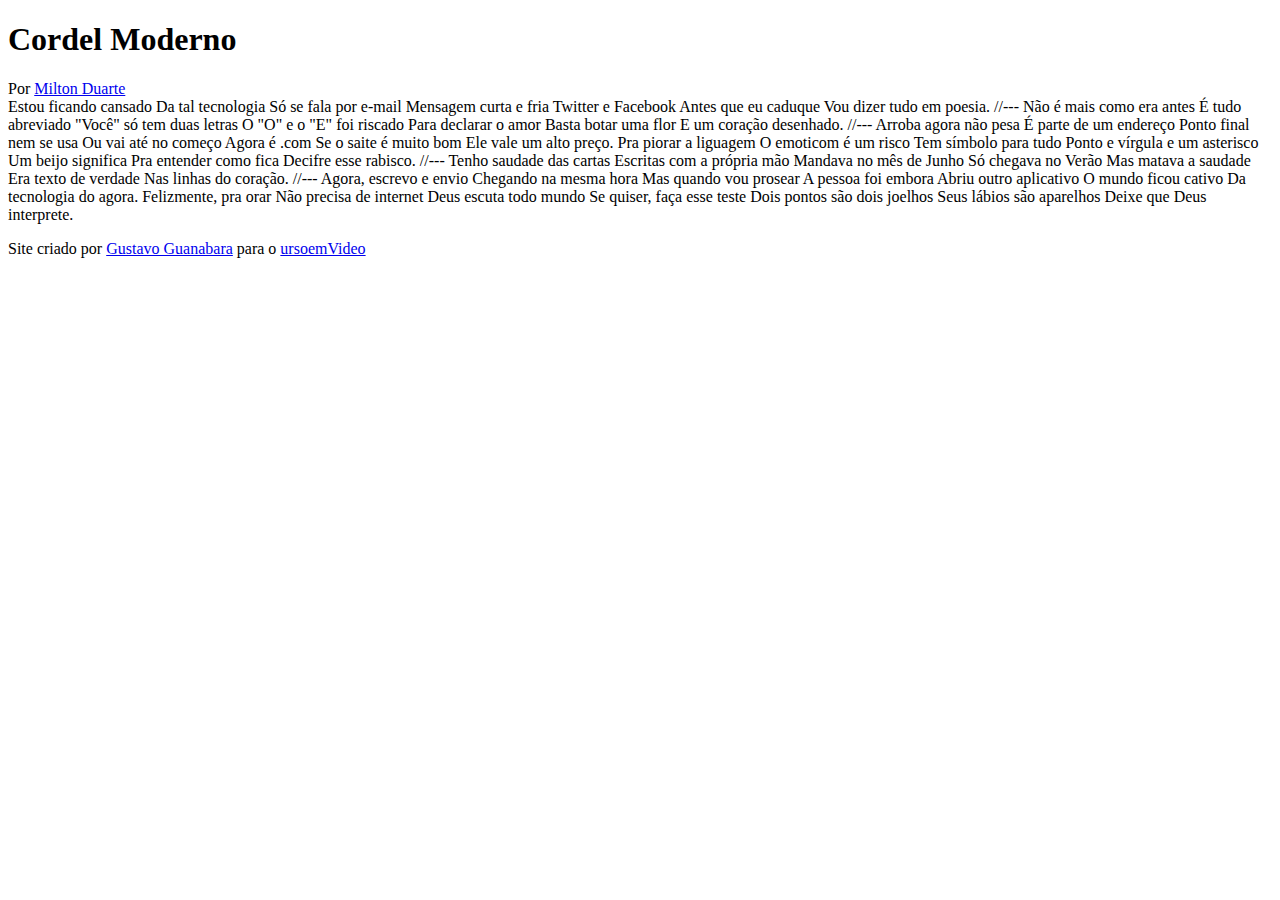
==== desafios/desafio12/index.html @ eda5b294 "1" ====
<!DOCTYPE html>
<html lang="pt-br">
<head>
    <meta charset="UTF-8">
    <meta name="viewport" content="width=device-width, initial-scale=1.0">
    <title>Cordel Moderno</title>
</head>
<body>
    <header>
        <h1>Cordel Moderno</h1>
        Por <a href="https://www.recantodasletras.com.br/poesias/3186743" target="_blank">Milton Duarte</a>
        
    </header>

    Estou ficando cansado
    Da tal tecnologia
    Só se fala por e-mail
    Mensagem curta e fria
    Twitter e Facebook
    Antes que eu caduque
    Vou dizer tudo em poesia.

    //---

    Não é mais como era antes
    É tudo abreviado
    "Você" só tem duas letras
    O "O" e o "E" foi riscado
    Para declarar o amor
    Basta botar uma flor
    E um coração desenhado.

    //---

    Arroba agora não pesa
    É parte de um endereço
    Ponto final nem se usa
    Ou vai até no começo
    Agora é .com
    Se o saite é muito bom
    Ele vale um alto preço.

    Pra piorar a liguagem
    O emoticom é um risco
    Tem símbolo para tudo
    Ponto e vírgula e um asterisco
    Um beijo significa
    Pra entender como fica
    Decifre esse rabisco.

    //---

    Tenho saudade das cartas
    Escritas com a própria mão
    Mandava no mês de Junho
    Só chegava no Verão
    Mas matava a saudade
    Era texto de verdade
    Nas linhas do coração.

    //---

    Agora, escrevo e envio
    Chegando na mesma hora
    Mas quando vou prosear
    A pessoa foi embora
    Abriu outro aplicativo
    O mundo ficou cativo
    Da tecnologia do agora.

    Felizmente, pra orar
    Não precisa de internet
    Deus escuta todo mundo
    Se quiser, faça esse teste
    Dois pontos são dois joelhos
    Seus lábios são aparelhos
    Deixe que Deus interprete.
    <footer>
        <p>Site criado por <a href="https://gustavoguanabara.io" target="_blank">Gustavo Guanabara</a> para o <a href="https://www.cursoemvideo.com" target="_blank">ursoemVideo</a></p>
    </footer>
</body>
</html>
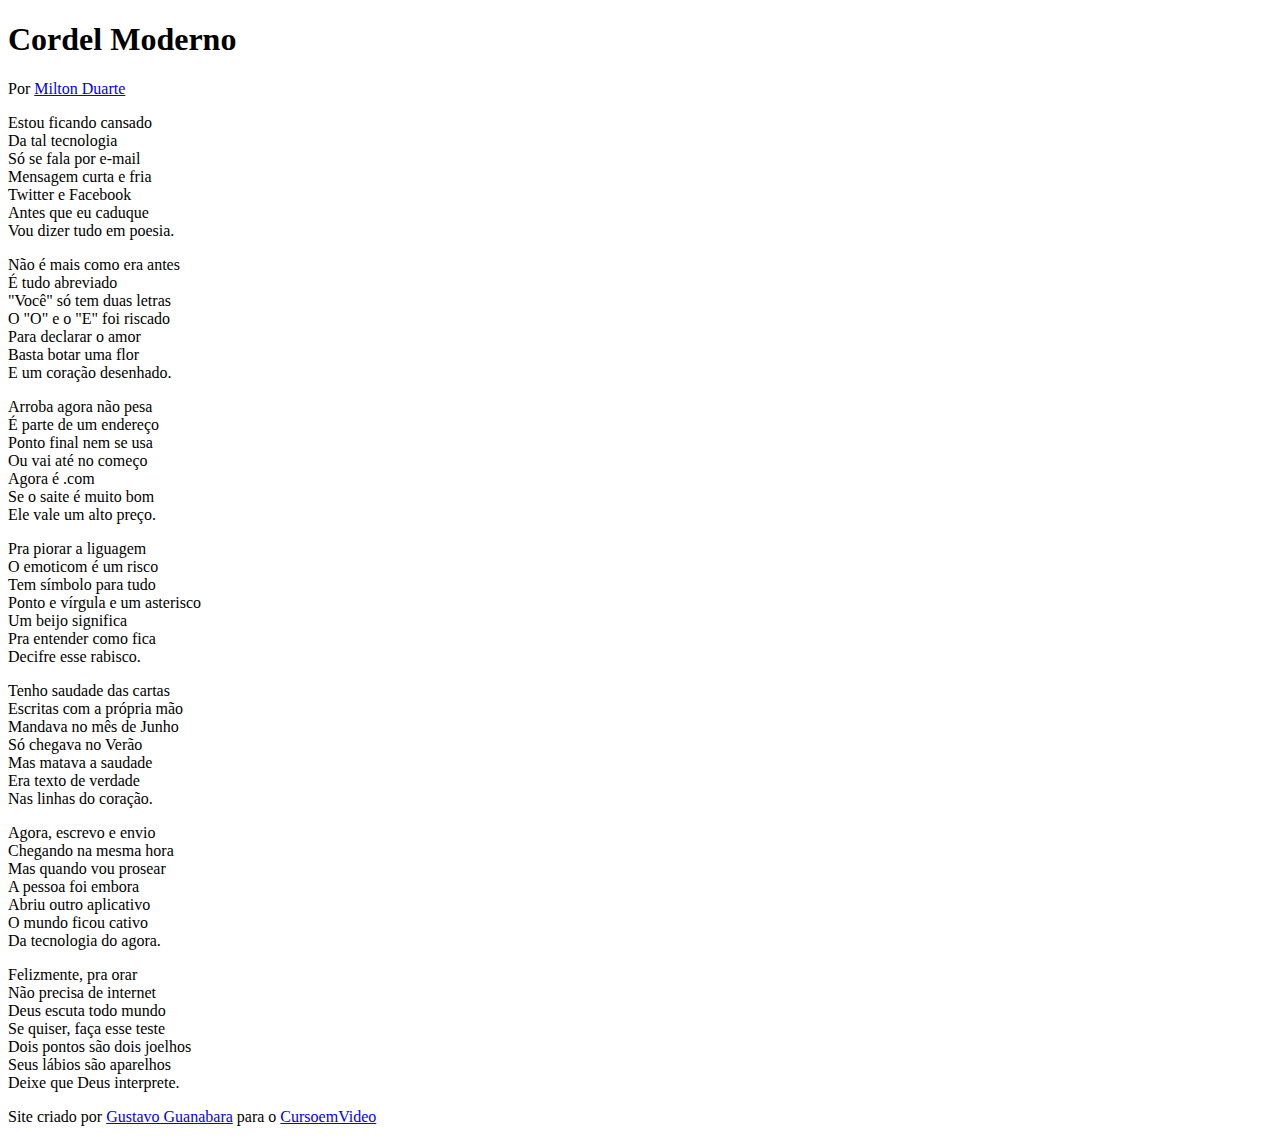
==== commit bea0b823: "Atualização" ====
--- a/desafios/desafio12/index.html
+++ b/desafios/desafio12/index.html
@@ -4,6 +4,7 @@
     <meta charset="UTF-8">
     <meta name="viewport" content="width=device-width, initial-scale=1.0">
     <title>Cordel Moderno</title>
+    <link rel="stylesheet" href="estilo/style.css">
 </head>
 <body>
     <header>
@@ -12,71 +13,95 @@
         
     </header>
 
-    Estou ficando cansado
-    Da tal tecnologia
-    Só se fala por e-mail
-    Mensagem curta e fria
-    Twitter e Facebook
-    Antes que eu caduque
-    Vou dizer tudo em poesia.
+    <section>
+        <p>
+            Estou ficando cansado <br>
+            Da tal tecnologia <br>
+            Só se fala por e-mail <br>
+            Mensagem curta e fria <br>
+            Twitter e Facebook <br>
+            Antes que eu caduque <br>
+            Vou dizer tudo em poesia.
+        </p>
+    </section>
 
-    //---
+    
 
-    Não é mais como era antes
-    É tudo abreviado
-    "Você" só tem duas letras
-    O "O" e o "E" foi riscado
-    Para declarar o amor
-    Basta botar uma flor
-    E um coração desenhado.
+    <section>
+        <p>
+            Não é mais como era antes <br>
+            É tudo abreviado <br>
+            "Você" só tem duas letras <br>
+            O "O" e o "E" foi riscado <br>
+            Para declarar o amor <br>
+            Basta botar uma flor <br>
+            E um coração desenhado.
+        </p>
+    </section>
 
-    //---
+   
 
-    Arroba agora não pesa
-    É parte de um endereço
-    Ponto final nem se usa
-    Ou vai até no começo
-    Agora é .com
-    Se o saite é muito bom
-    Ele vale um alto preço.
+    <section>
+        <p>
+            Arroba agora não pesa <br>
+            É parte de um endereço <br>
+            Ponto final nem se usa <br>
+            Ou vai até no começo <br>
+            Agora é .com <br>
+            Se o saite é muito bom <br>
+            Ele vale um alto preço.
+        </p>
 
-    Pra piorar a liguagem
-    O emoticom é um risco
-    Tem símbolo para tudo
-    Ponto e vírgula e um asterisco
-    Um beijo significa
-    Pra entender como fica
-    Decifre esse rabisco.
+        <p>
+            Pra piorar a liguagem <br>
+            O emoticom é um risco <br>
+            Tem símbolo para tudo <br>
+            Ponto e vírgula e um asterisco <br>
+            Um beijo significa <br>
+            Pra entender como fica <br>
+            Decifre esse rabisco.
+        </p>
+    </section>
 
-    //---
+    
 
-    Tenho saudade das cartas
-    Escritas com a própria mão
-    Mandava no mês de Junho
-    Só chegava no Verão
-    Mas matava a saudade
-    Era texto de verdade
-    Nas linhas do coração.
+    <section>
+        <p>
+            Tenho saudade das cartas <br>
+            Escritas com a própria mão <br>
+            Mandava no mês de Junho <br>
+            Só chegava no Verão <br>
+            Mas matava a saudade <br>
+            Era texto de verdade <br>
+            Nas linhas do coração.
+        </p>
+    </section>
 
-    //---
+    
 
-    Agora, escrevo e envio
-    Chegando na mesma hora
-    Mas quando vou prosear
-    A pessoa foi embora
-    Abriu outro aplicativo
-    O mundo ficou cativo
-    Da tecnologia do agora.
+    <section>
+        <p>
+            Agora, escrevo e envio <br>
+            Chegando na mesma hora <br>
+            Mas quando vou prosear <br>
+            A pessoa foi embora <br>
+            Abriu outro aplicativo <br>
+            O mundo ficou cativo <br>
+            Da tecnologia do agora.
+        </p>
 
-    Felizmente, pra orar
-    Não precisa de internet
-    Deus escuta todo mundo
-    Se quiser, faça esse teste
-    Dois pontos são dois joelhos
-    Seus lábios são aparelhos
-    Deixe que Deus interprete.
+        <p>
+            Felizmente, pra orar <br>
+            Não precisa de internet <br>
+            Deus escuta todo mundo <br>
+            Se quiser, faça esse teste <br>
+            Dois pontos são dois joelhos <br>
+            Seus lábios são aparelhos <br>
+            Deixe que Deus interprete.
+        </p>
+    </section>
     <footer>
-        <p>Site criado por <a href="https://gustavoguanabara.io" target="_blank">Gustavo Guanabara</a> para o <a href="https://www.cursoemvideo.com" target="_blank">ursoemVideo</a></p>
+        <p>Site criado por <a href="https://gustavoguanabara.io" target="_blank">Gustavo Guanabara</a> para o <a href="https://www.cursoemvideo.com" target="_blank">CursoemVideo</a></p>
     </footer>
 </body>
 </html>--- a/desafios/desafio12/estilo/style.css
+++ b/desafios/desafio12/estilo/style.css
@@ -0,0 +1,2 @@
+@charset "UTF-8";
+
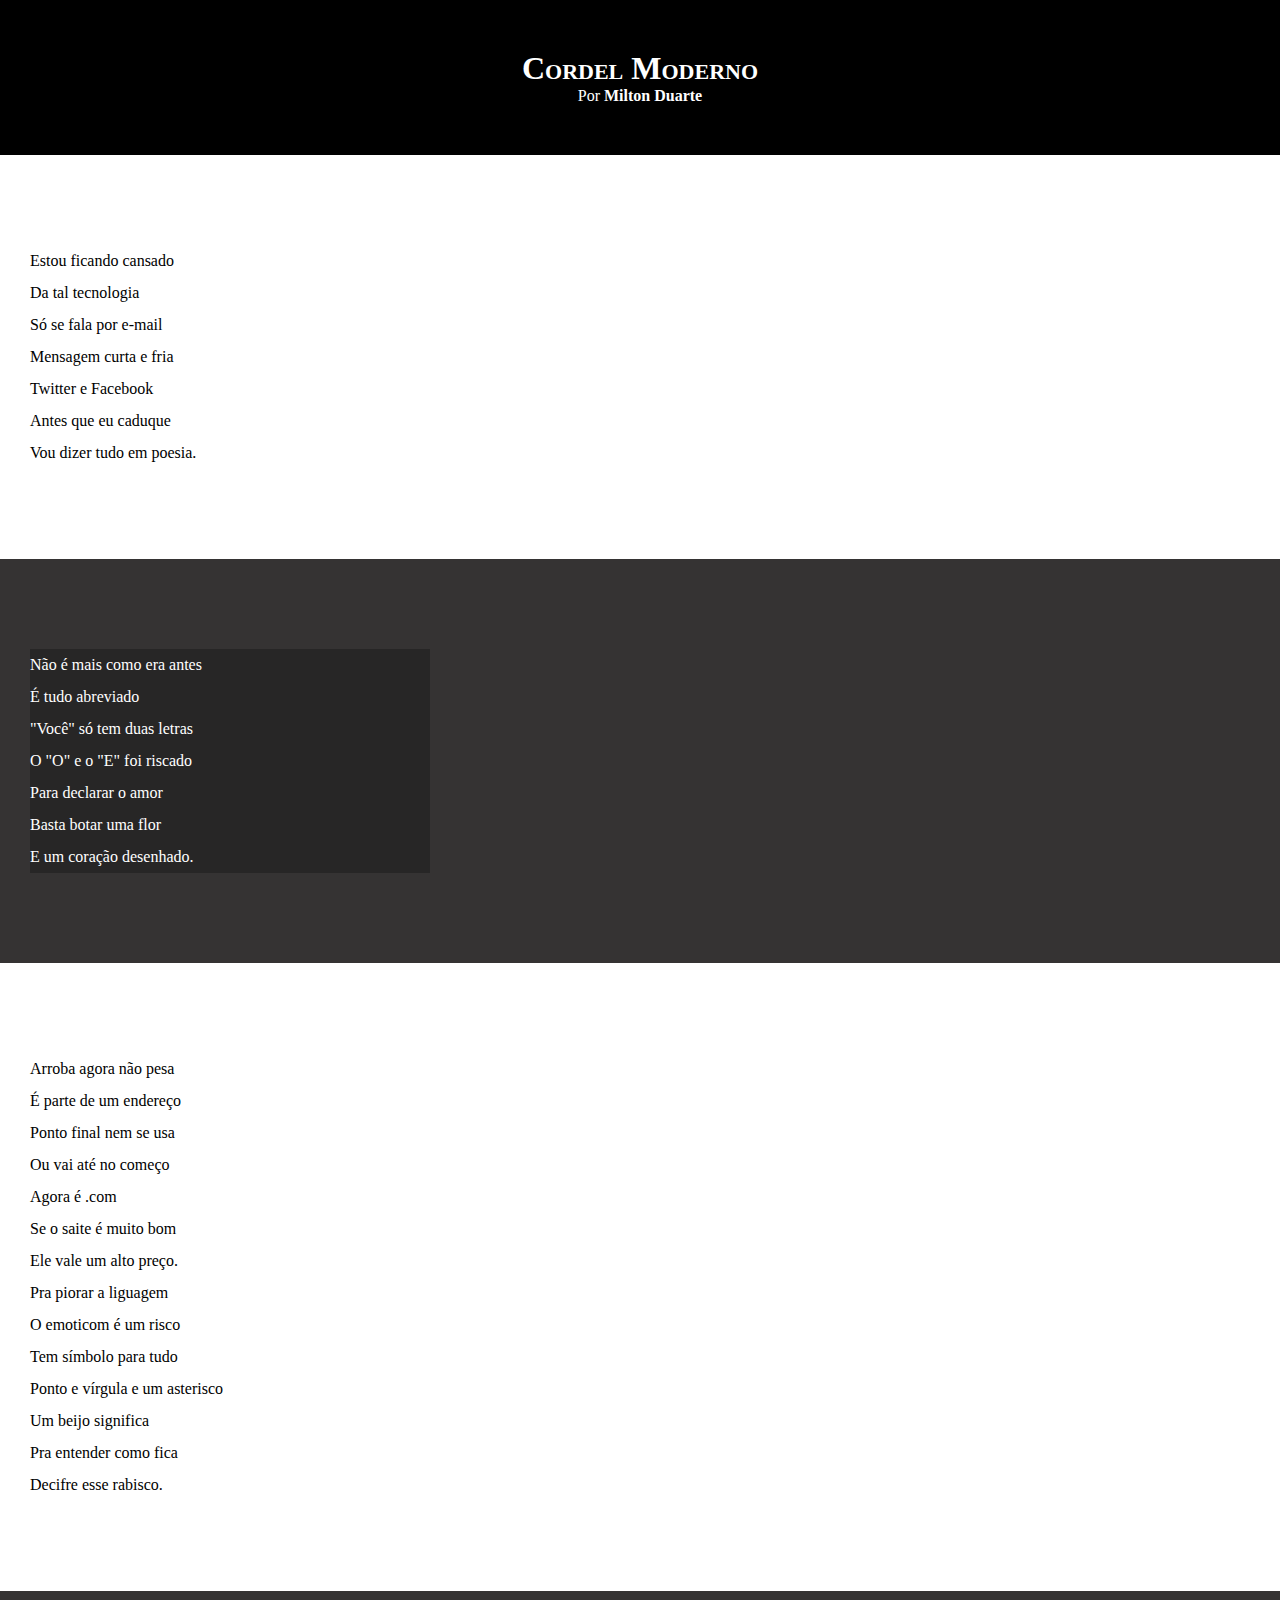
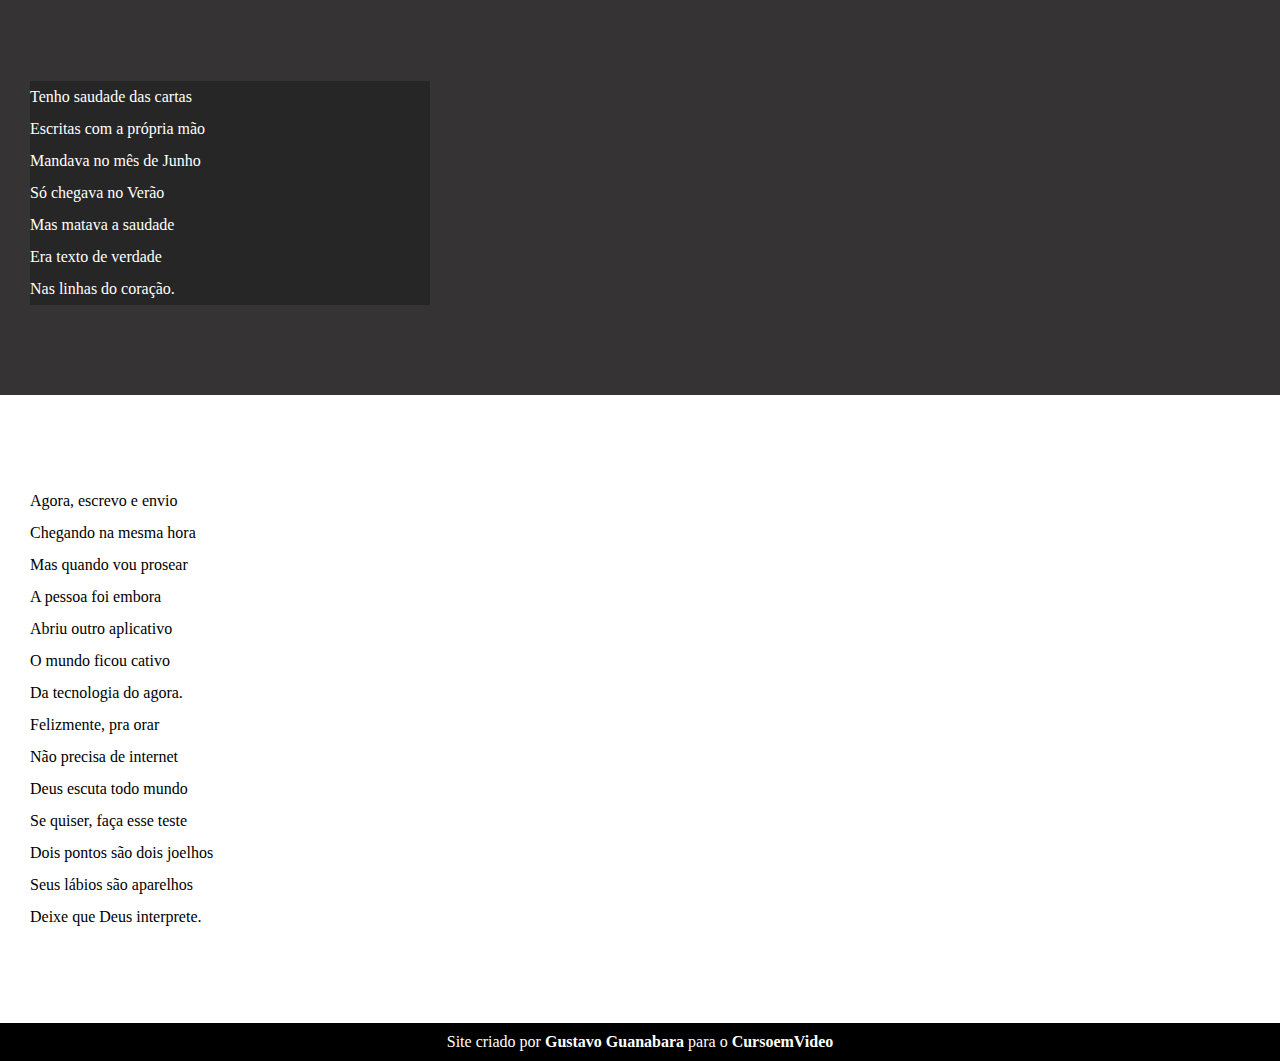
==== commit 5433d922: "atualizei CSS" ====
--- a/desafios/desafio12/index.html
+++ b/desafios/desafio12/index.html
@@ -9,11 +9,11 @@
 <body>
     <header>
         <h1>Cordel Moderno</h1>
-        Por <a href="https://www.recantodasletras.com.br/poesias/3186743" target="_blank">Milton Duarte</a>
+        <p>Por <a href="https://www.recantodasletras.com.br/poesias/3186743" target="_blank">Milton Duarte</a></p>
         
     </header>
 
-    <section>
+    <section class="normal">
         <p>
             Estou ficando cansado <br>
             Da tal tecnologia <br>
@@ -27,7 +27,7 @@
 
     
 
-    <section>
+    <section class="imagem">
         <p>
             Não é mais como era antes <br>
             É tudo abreviado <br>
@@ -41,7 +41,7 @@
 
    
 
-    <section>
+    <section class="normal">
         <p>
             Arroba agora não pesa <br>
             É parte de um endereço <br>
@@ -65,7 +65,7 @@
 
     
 
-    <section>
+    <section class="imagem">
         <p>
             Tenho saudade das cartas <br>
             Escritas com a própria mão <br>
@@ -79,7 +79,7 @@
 
     
 
-    <section>
+    <section class="normal">
         <p>
             Agora, escrevo e envio <br>
             Chegando na mesma hora <br>
--- a/desafios/desafio12/estilo/style.css
+++ b/desafios/desafio12/estilo/style.css
@@ -1,2 +1,55 @@
 @charset "UTF-8";
 
+*{
+    margin: 0px;
+    padding: 0px;
+}
+
+html, body { 
+    min-height: 100vh;
+    background-color: darkgray;
+}
+header{
+    background-color: black ;
+    color: white;
+    text-align: center;
+}
+header > h1{
+    padding-top: 50px;
+    font-variant: small-caps;
+}
+header > p{
+    padding-bottom: 50px;
+}
+a{
+    color: white;
+    text-decoration: none;
+    font-weight: bolder;
+}
+header a:hover, footer a:hover{
+    text-decoration: underline;
+}
+section{
+    padding-top: 10vh;
+    padding-bottom: 10vh;
+    line-height: 2em;
+    padding-left: 30px;
+}
+section.normal{
+    background-color: white; 
+    color: black;
+}
+section.imagem{
+    background-color: rgb(53, 51, 51);
+    color: white;
+}
+section.imagem > p{
+    width: 400px;
+    background-color: rgba(0, 0, 0, 0.253);
+}
+footer{
+    background-color: black;
+    color: white;
+    text-align: center;
+    padding: 10px;
+}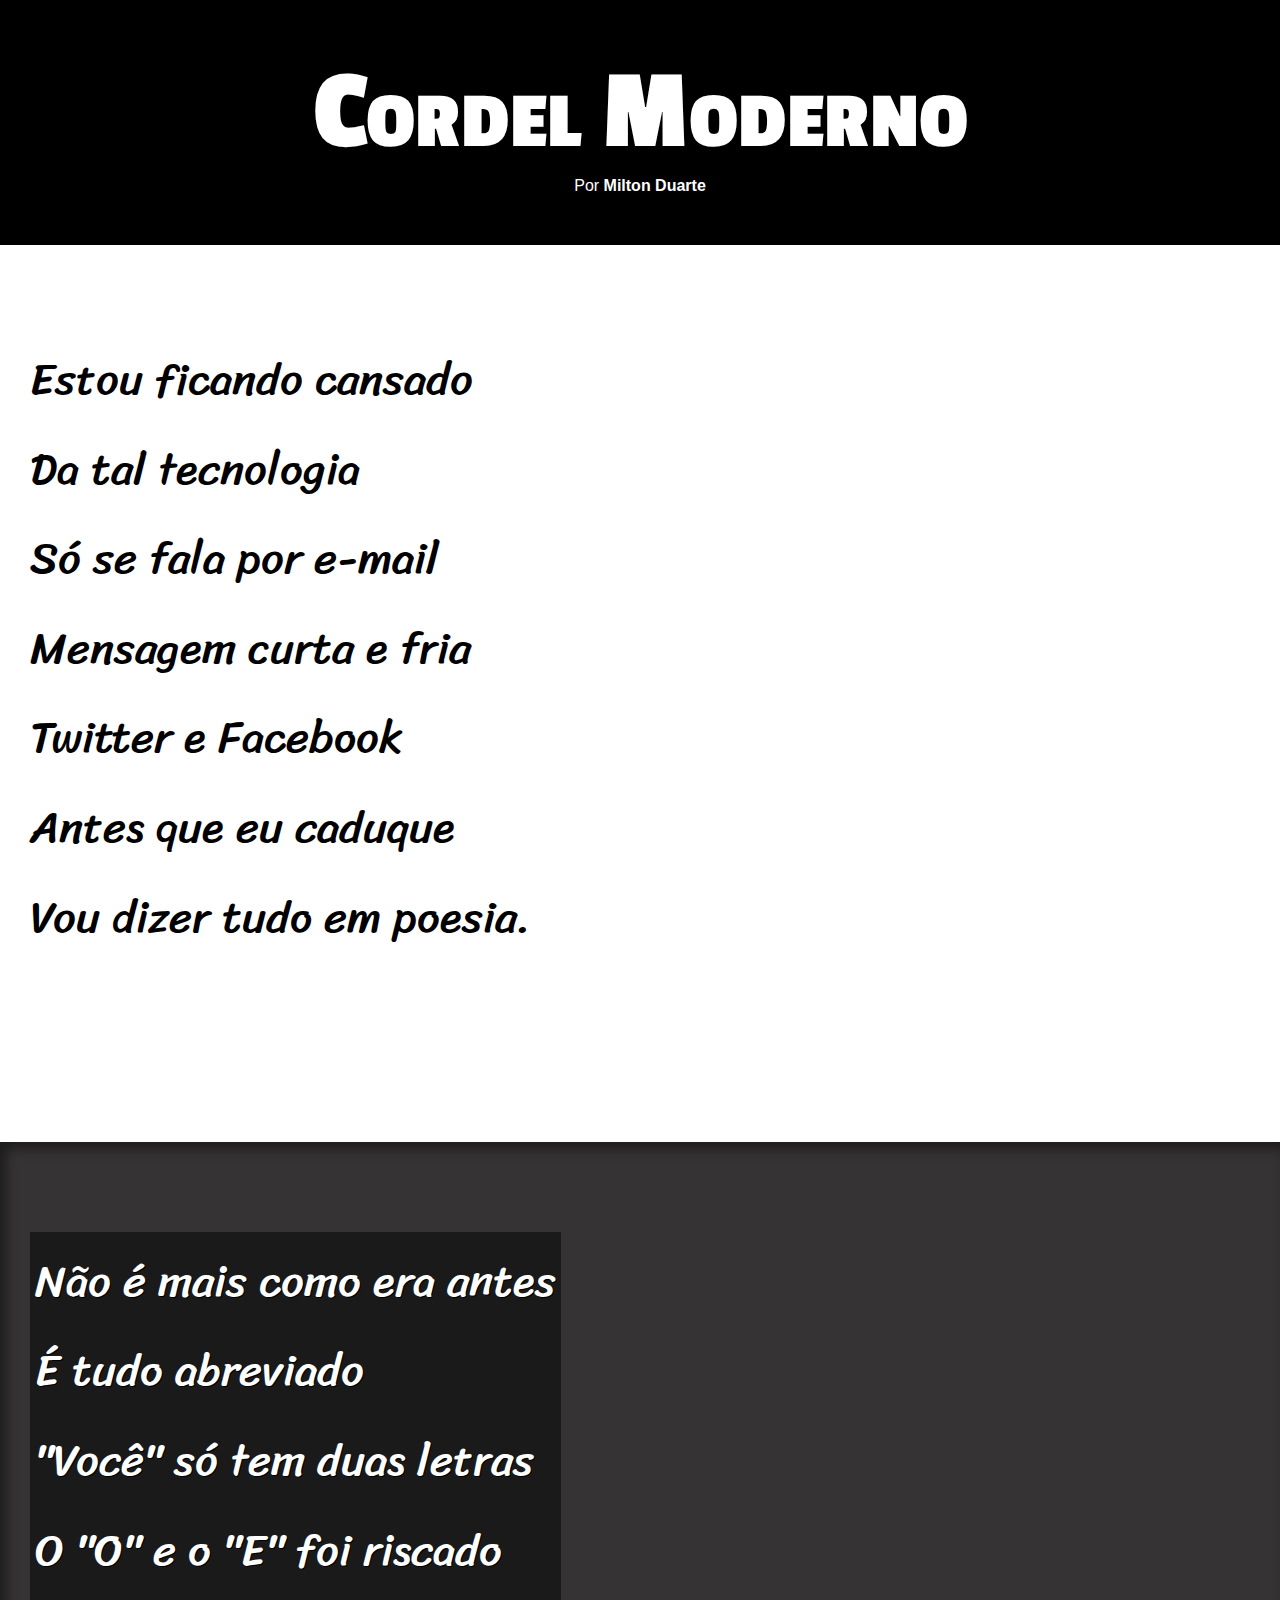
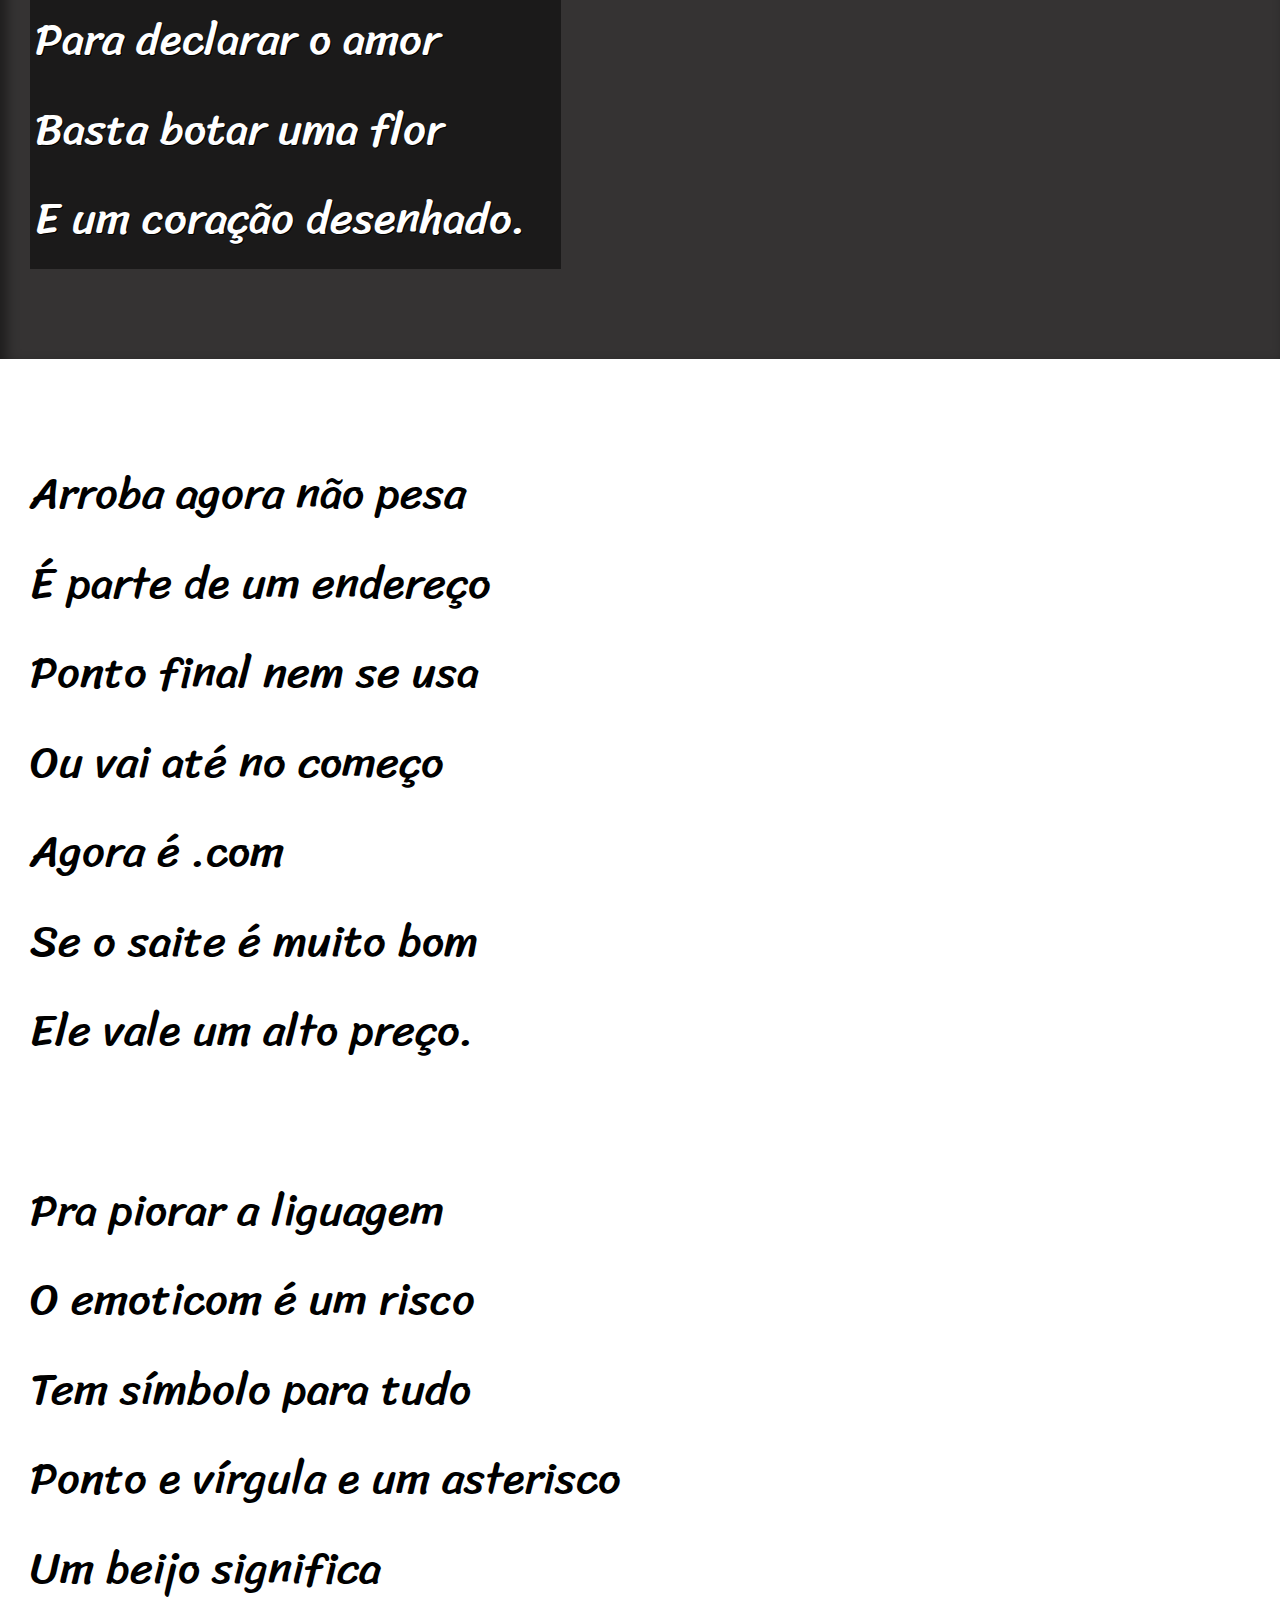
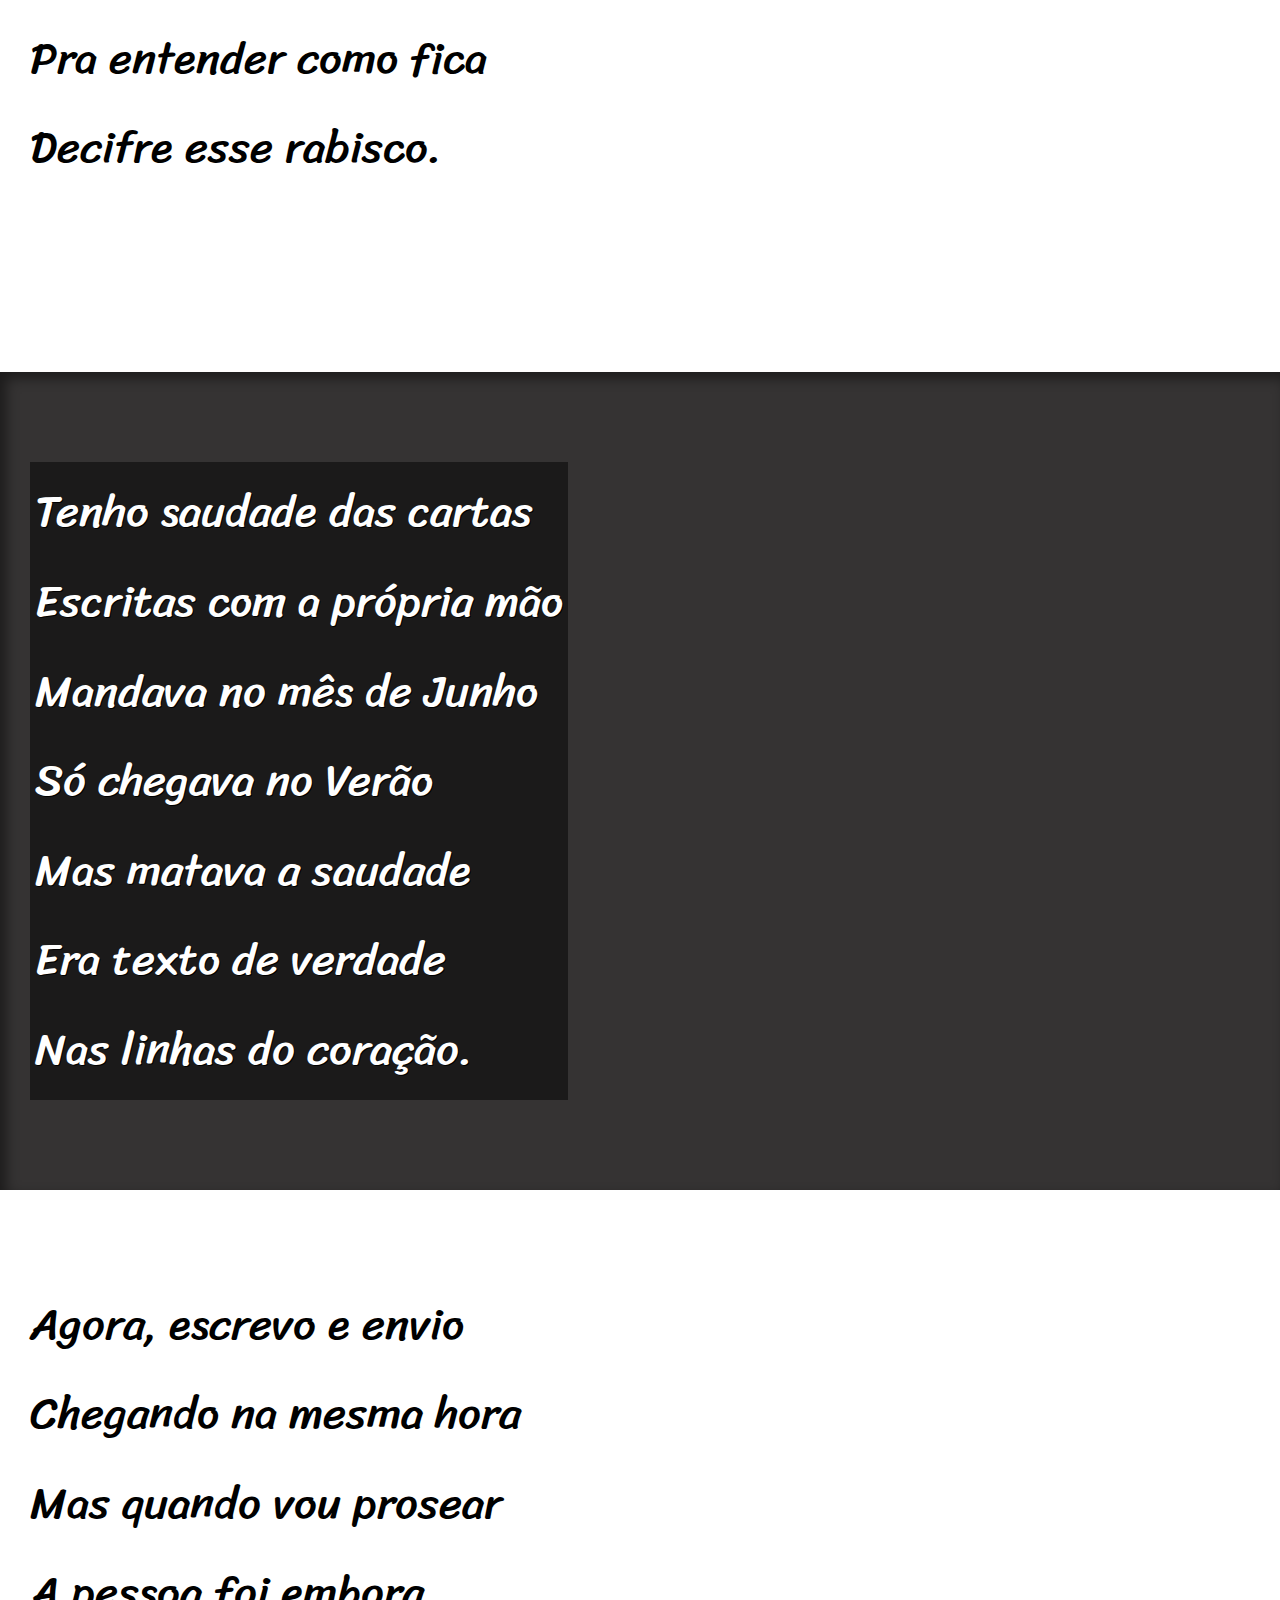
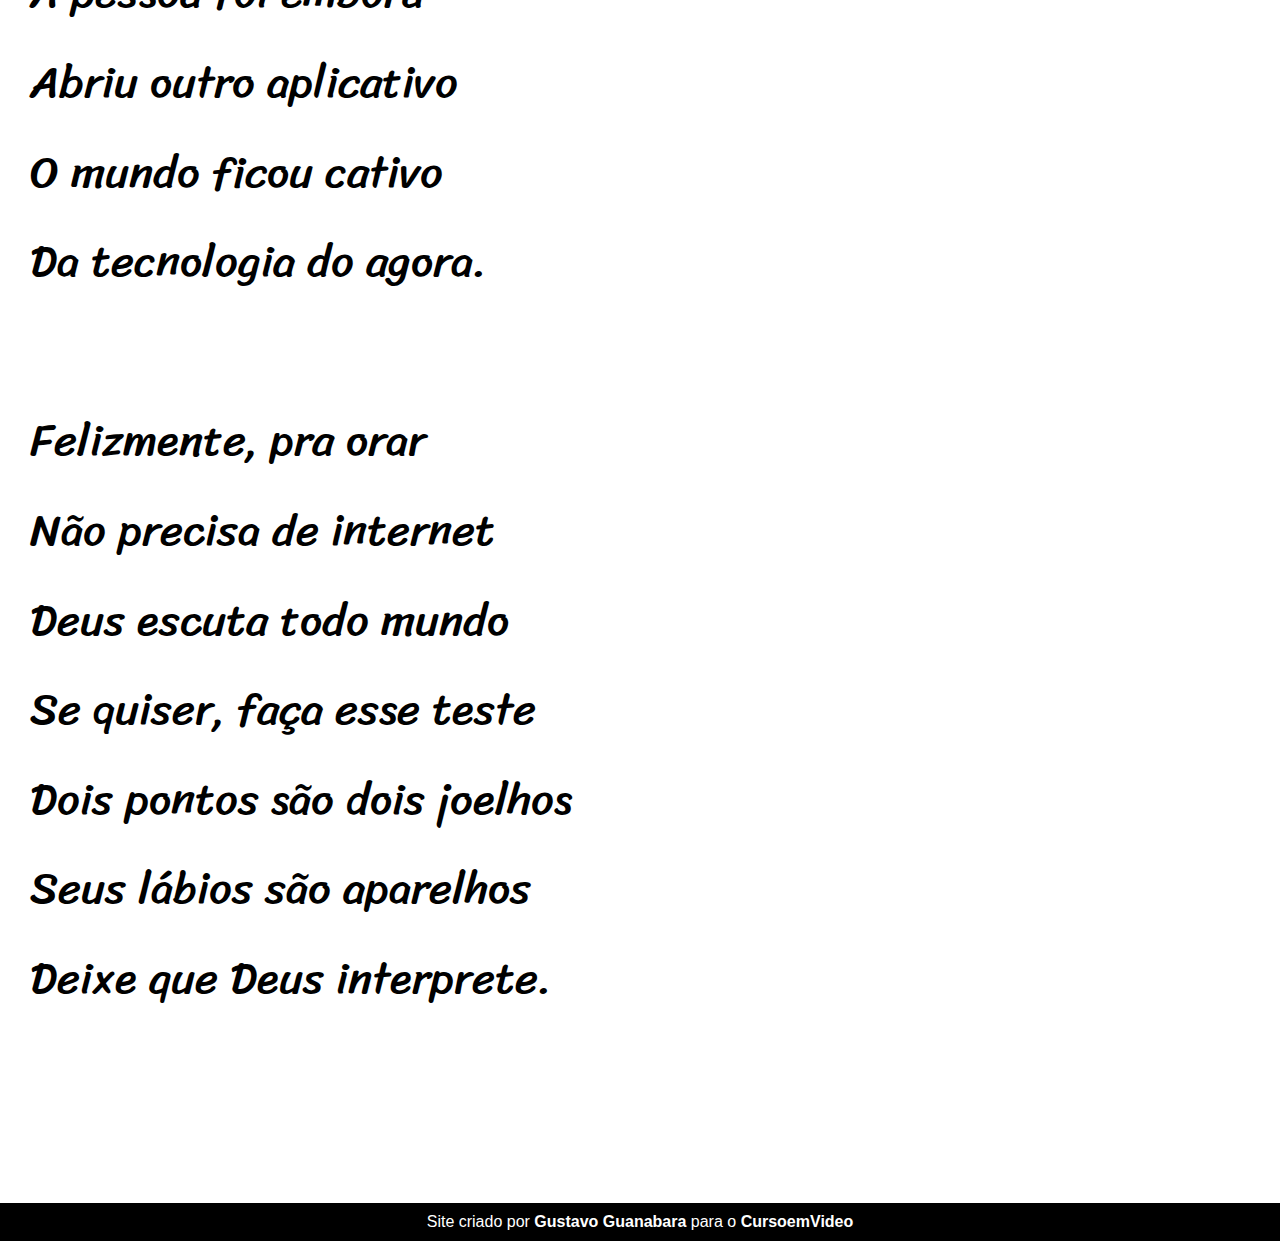
==== commit 751a8474: "Atualização final do projeto cordel." ====
--- a/desafios/desafio12/index.html
+++ b/desafios/desafio12/index.html
@@ -27,7 +27,7 @@
 
     
 
-    <section class="imagem">
+    <section class="imagem" id="img01">
         <p>
             Não é mais como era antes <br>
             É tudo abreviado <br>
@@ -65,7 +65,7 @@
 
     
 
-    <section class="imagem">
+    <section class="imagem" id="img02">
         <p>
             Tenho saudade das cartas <br>
             Escritas com a própria mão <br>
--- a/desafios/desafio12/estilo/style.css
+++ b/desafios/desafio12/estilo/style.css
@@ -1,13 +1,27 @@
 @charset "UTF-8";
+
+@import url('https://fonts.googleapis.com/css2?family=Bebas+Neue&family=Bungee+Spice&family=Caveat:wght@500&family=Passion+One&family=Sriracha&family=Work+Sans:ital,wght@0,100;0,200;0,300;1,100;1,200;1,300&display=swap');
+
+
+@import url('https://fonts.googleapis.com/css2?family=Sriracha&display=swap');
+
+
+:root{
+    --fonte1: Verdana, Geneva, Tahoma, sans-serif;
+    --fonte2: 'Passion One', sans-serif;
+    --fonte3: 'Sriracha', cursive;
+}
 
 *{
     margin: 0px;
     padding: 0px;
+    
 }
 
 html, body { 
     min-height: 100vh;
     background-color: darkgray;
+    font-family: var(--fonte1);
 }
 header{
     background-color: black ;
@@ -17,6 +31,8 @@
 header > h1{
     padding-top: 50px;
     font-variant: small-caps;
+    font-family: var(--fonte2);
+    font-size: 9vw;
 }
 header > p{
     padding-bottom: 50px;
@@ -34,6 +50,11 @@
     padding-bottom: 10vh;
     line-height: 2em;
     padding-left: 30px;
+    font-family: var(--fonte3);
+    font-size: 3.5vw;
+}
+section > p{
+    padding-bottom: 2em;
 }
 section.normal{
     background-color: white; 
@@ -42,10 +63,24 @@
 section.imagem{
     background-color: rgb(53, 51, 51);
     color: white;
+    box-shadow: inset 6px 6px 13px 0px rgba(0, 0, 0, 0.469);
+    background-attachment: fixed;
 }
 section.imagem > p{
-    width: 400px;
-    background-color: rgba(0, 0, 0, 0.253);
+    display: inline-block;
+    padding: 5px;
+    background-color: rgba(0, 0, 0, 0.48);
+    text-shadow: 1px 1px 0px black;
+}
+section#img01{
+    background-image: url('../imagens/background001.jpg');
+    background-position: right center;
+    background-size: cover;
+}
+section#img02{
+    background-image: url('../imagens/background002.jpg');
+    background-position: right center;
+    background-size: cover;
 }
 footer{
     background-color: black;
